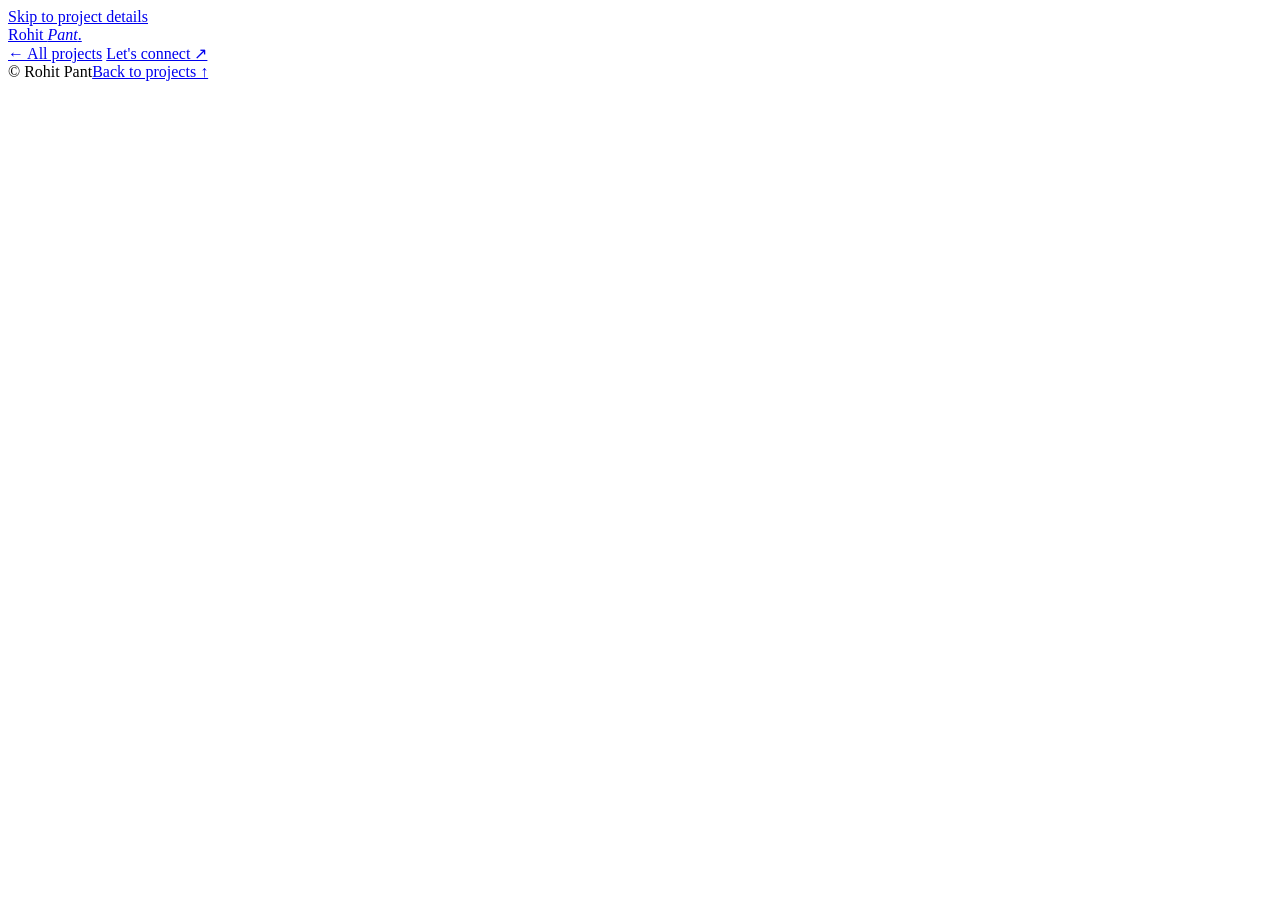
==== case-study.html @ 544d3b94 "Add dedicated query-parameter portfolio case study page" ====
<!doctype html>
<html lang="en">
<head>
  <meta charset="utf-8">
  <meta name="viewport" content="width=device-width, initial-scale=1, viewport-fit=cover">
  <meta name="theme-color" content="#080d12">
  <meta name="description" id="pageDescription" content="Technical case studies of real React, realtime communication, and Playwright web QA projects by Rohit Pant.">
  <meta property="og:title" id="ogTitle" content="Project Case Study | Rohit Pant">
  <meta property="og:description" id="ogDescription" content="A closer look at the challenges, architecture, implementation and engineering decisions behind a real project.">
  <meta property="og:type" content="article">
  <title>Project Case Study | Rohit Pant</title>
  <link rel="preconnect" href="https://fonts.googleapis.com">
  <link rel="preconnect" href="https://fonts.gstatic.com" crossorigin>
  <link href="https://fonts.googleapis.com/css2?family=Inter:wght@400;500;600;700;800&family=Instrument+Serif:ital@0;1&display=swap" rel="stylesheet">
  <link rel="stylesheet" href="assets/case-study.css">
  <script src="assets/case-study.js" defer></script>
</head>
<body>
  <a class="skip-link" href="#main">Skip to project details</a>
  <header class="site-nav">
    <div class="container nav-inner">
      <a class="wordmark" href="index.html#home" aria-label="Rohit Pant — homepage">Rohit <em>Pant</em><span class="mark-dot">.</span></a>
      <nav aria-label="Case study navigation">
        <a href="index.html#work">← All projects</a>
        <a class="nav-contact" href="index.html#contact">Let's connect ↗</a>
      </nav>
    </div>
  </header>
  <main id="main">
    <div class="container">
      <div id="notFound" class="not-found" hidden>
        <p class="eyebrow">CASE STUDY / NOT FOUND</p>
        <h1>Project not found<span class="accent">.</span></h1>
        <p>Choose a verified case study below, or return to the portfolio.</p>
        <div class="not-found-links">
          <a href="case-study.html?project=eventhive">EventHive ↗</a>
          <a href="case-study.html?project=vaani">Vaani ↗</a>
          <a href="case-study.html?project=argus">Argus ↗</a>
        </div>
      </div>
      <div id="caseContent" hidden>
        <div class="breadcrumbs"><a href="index.html#work">Selected work</a><span>/</span><span id="crumbName"></span></div>
        <section class="case-hero" aria-labelledby="caseTitle">
          <div class="hero-main">
            <p class="eyebrow"><span class="eyebrow-line"></span> <span id="caseCategory"></span> <span class="eyebrow-slash">/</span> INDEPENDENT PROJECT</p>
            <h1 id="caseTitle"></h1>
            <p class="hero-tagline" id="caseTagline"></p>
            <p class="hero-desc" id="caseIntro"></p>
            <div id="heroLinks" class="hero-actions"></div>
          </div>
          <aside class="hero-facts" aria-label="Project summary">
            <div><span>MY ROLE</span><strong id="factRole"></strong></div>
            <div><span>MAIN FOCUS</span><strong id="factFocus"></strong></div>
            <div><span>TECH STACK</span><div id="factStack" class="stack-list"></div></div>
          </aside>
        </section>
        <figure class="hero-preview">
          <div class="preview-top"><span class="preview-lights" aria-hidden="true"><i></i><i></i><i></i></span><span id="previewUrl"></span><span>ACTUAL PROJECT IMAGE</span></div>
          <img id="caseImage" alt="" width="1400" height="780" decoding="async">
          <div id="caseImageFallback" class="screenshot-fallback" hidden>Project image couldn't be loaded. The project details below are still available.</div>
          <figcaption id="imageCaption"></figcaption>
        </figure>
        <div class="case-layout">
          <aside class="section-index" aria-label="On this page">
            <p>IN THIS CASE STUDY</p>
            <a href="#overview">01 / Overview</a>
            <a href="#responsibilities">02 / My contribution</a>
            <a href="#architecture">03 / System architecture</a>
            <a href="#userflow">04 / User flow</a>
            <a href="#decisions">05 / Engineering decisions</a>
            <a href="#quality">06 / Quality &amp; constraints</a>
            <a href="#outcome">07 / Outcome</a>
          </aside>
          <div class="case-body">
            <section class="case-section" id="overview">
              <p class="section-label">01 / PROJECT OVERVIEW</p>
              <h2>The problem <em>and purpose.</em></h2>
              <div class="split-copy">
                <div><h3>The challenge</h3><p id="caseChallenge"></p></div>
                <div><h3>The goal</h3><p id="caseGoal"></p></div>
              </div>
            </section>
            <section class="case-section" id="responsibilities">
              <p class="section-label">02 / MY CONTRIBUTION</p>
              <h2>What I <em>actually built.</em></h2>
              <p class="section-intro" id="contribIntro"></p>
              <div id="contribCards" class="feature-grid"></div>
            </section>
            <section class="case-section" id="architecture">
              <p class="section-label">03 / ARCHITECTURE</p>
              <h2>How the <em>pieces connect.</em></h2>
              <p class="section-intro" id="architectureIntro"></p>
              <figure class="diagram-panel" aria-labelledby="architectureHeading">
                <div class="diagram-head"><span class="diagram-chip">SYSTEM MAP</span><strong id="architectureHeading"></strong></div>
                <ol id="architectureFlow" class="diagram-flow"></ol>
                <figcaption id="architectureNote"></figcaption>
              </figure>
            </section>
            <section class="case-section" id="userflow">
              <p class="section-label">04 / USER FLOW</p>
              <h2>From action <em>to result.</em></h2>
              <p class="section-intro" id="journeyIntro"></p>
              <figure class="diagram-panel diagram-panel-alt" aria-labelledby="journeyHeading">
                <div class="diagram-head"><span class="diagram-chip">INTERACTION FLOW</span><strong id="journeyHeading"></strong></div>
                <ol id="journeyFlow" class="diagram-flow"></ol>
                <figcaption id="journeyNote"></figcaption>
              </figure>
            </section>
            <section class="case-section" id="decisions">
              <p class="section-label">05 / ENGINEERING DECISIONS</p>
              <h2>Why I chose <em>this approach.</em></h2>
              <div id="decisionsList" class="decision-list"></div>
            </section>
            <section class="case-section" id="quality">
              <p class="section-label">06 / QUALITY &amp; CONSTRAINTS</p>
              <h2>Beyond the <em>happy path.</em></h2>
              <div class="split-copy">
                <div><h3>Reliability and testing</h3><ul id="qualityList" class="detail-list"></ul></div>
                <div><h3>Scope and limitations</h3><ul id="limitsList" class="detail-list"></ul></div>
              </div>
            </section>
            <section class="case-section" id="outcome">
              <p class="section-label">07 / THE OUTCOME</p>
              <h2>What this project <em>demonstrates.</em></h2>
              <p class="section-intro" id="caseOutcome"></p>
              <p class="evidence-note">These are implementation details and technical learnings, not invented business impact metrics. Production results and scale are not claimed without verified measurements.</p>
            </section>
          </div>
        </div>
        <section class="next-project" aria-label="Explore another project">
          <p class="eyebrow">KEEP EXPLORING</p>
          <p>More work, more context.</p>
          <div id="moreProjects" class="more-projects"></div>
        </section>
      </div>
      <noscript><div class="not-found"><h1>JavaScript required for this case study</h1><p>Visit the <a href="index.html#work">Projects section</a> to explore the live applications.</p></div></noscript>
    </div>
  </main>
  <footer class="site-footer"><div class="container footer-inner"><span>© <span id="year"></span> Rohit Pant</span><a href="index.html#work">Back to projects ↑</a></div></footer>
</body>
</html>
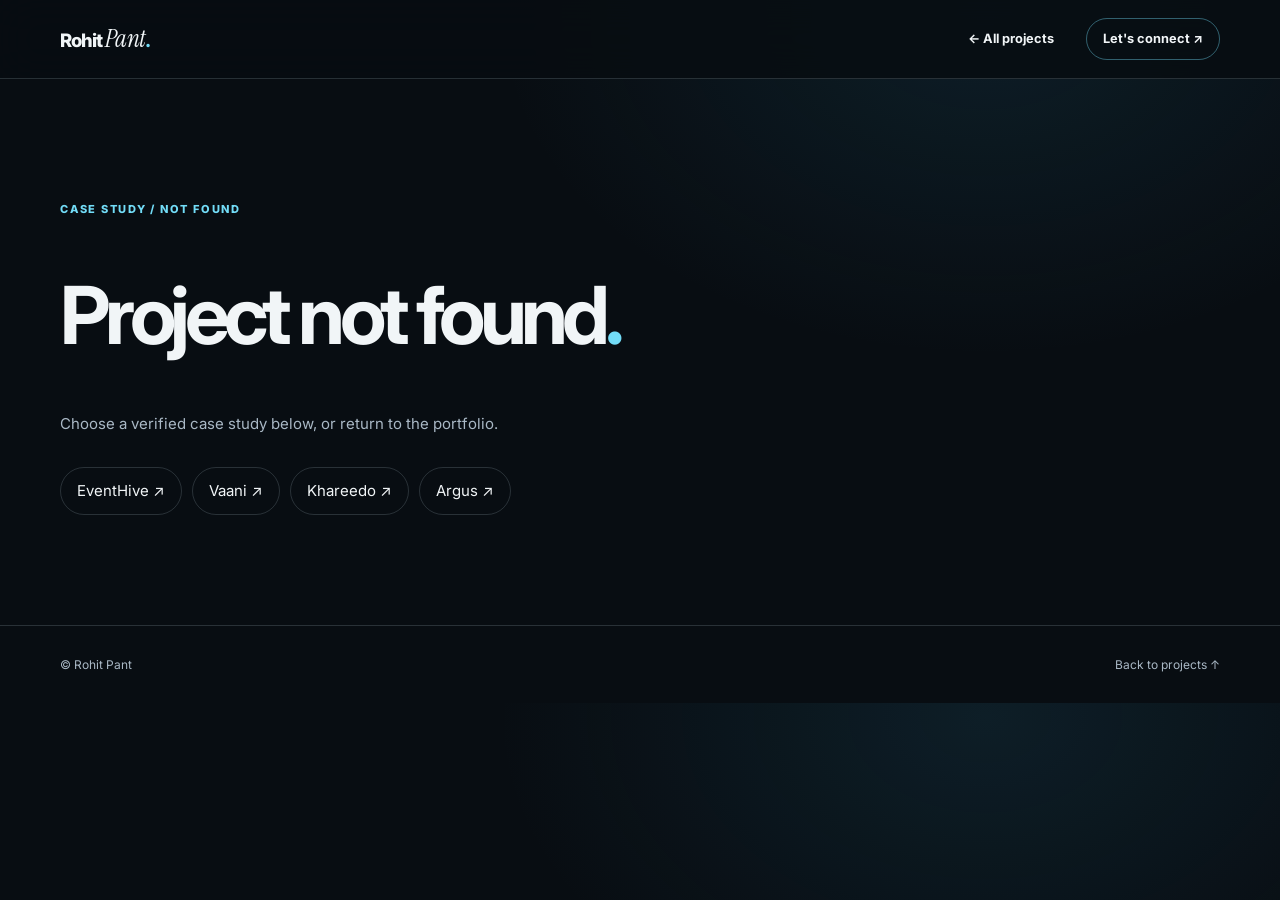
==== commit ce37e695: "Show Khareedo in case-study navigation and label illustrations accurately" ====
--- a/case-study.html
+++ b/case-study.html
@@ -4,7 +4,7 @@
   <meta charset="utf-8">
   <meta name="viewport" content="width=device-width, initial-scale=1, viewport-fit=cover">
   <meta name="theme-color" content="#080d12">
-  <meta name="description" id="pageDescription" content="Technical case studies of real React, realtime communication, and Playwright web QA projects by Rohit Pant.">
+  <meta name="description" id="pageDescription" content="Engineering case studies covering React e-commerce, event management, realtime communication and Playwright testing by Rohit Pant.">
   <meta property="og:title" id="ogTitle" content="Project Case Study | Rohit Pant">
   <meta property="og:description" id="ogDescription" content="A closer look at the challenges, architecture, implementation and engineering decisions behind a real project.">
   <meta property="og:type" content="article">
@@ -35,6 +35,7 @@
         <div class="not-found-links">
           <a href="case-study.html?project=eventhive">EventHive ↗</a>
           <a href="case-study.html?project=vaani">Vaani ↗</a>
+          <a href="case-study.html?project=khareedo">Khareedo ↗</a>
           <a href="case-study.html?project=argus">Argus ↗</a>
         </div>
       </div>
@@ -55,7 +56,7 @@
           </aside>
         </section>
         <figure class="hero-preview">
-          <div class="preview-top"><span class="preview-lights" aria-hidden="true"><i></i><i></i><i></i></span><span id="previewUrl"></span><span>ACTUAL PROJECT IMAGE</span></div>
+          <div class="preview-top"><span class="preview-lights" aria-hidden="true"><i></i><i></i><i></i></span><span id="previewUrl"></span><span id="imageKind">PROJECT VISUAL</span></div>
           <img id="caseImage" alt="" width="1400" height="780" decoding="async">
           <div id="caseImageFallback" class="screenshot-fallback" hidden>Project image couldn't be loaded. The project details below are still available.</div>
           <figcaption id="imageCaption"></figcaption>
--- a/assets/case-study.css
+++ b/assets/case-study.css
@@ -0,0 +1,110 @@
+:root{color-scheme:dark;--bg:#080d12;--surface:#101923;--surface2:#15212c;--text:#f1f5f7;--muted:#a9b8c5;--line:rgba(199,222,237,.17);--cyan:#72dcf7;--amber:#f3ae77;--wrap:1160px;--radius:20px}
+*{box-sizing:border-box}
+html{scroll-behavior:smooth;scroll-padding-top:90px}
+body{margin:0;min-width:320px;background:radial-gradient(ellipse at 77% 2%,rgba(41,119,150,.16),transparent 35%),var(--bg);color:var(--text);font:400 15px/1.75 Inter,system-ui,sans-serif;-webkit-font-smoothing:antialiased}
+a{color:inherit;text-decoration:none}
+a:hover{color:var(--cyan)}
+a:focus-visible{outline:2px solid var(--cyan);outline-offset:5px}
+.container{width:min(var(--wrap),calc(100% - 64px));margin-inline:auto}
+[hidden]{display:none!important}
+.skip-link{position:absolute;left:16px;top:-90px;padding:12px 20px;background:#fff;color:#081018;z-index:999}
+.skip-link:focus{top:12px}
+.site-nav{position:sticky;top:0;z-index:20;background:rgba(8,13,18,.87);backdrop-filter:blur(20px);border-bottom:1px solid var(--line)}
+.nav-inner{display:flex;justify-content:space-between;align-items:center;min-height:78px;gap:16px}
+.wordmark{font-size:1.16rem;font-weight:800;letter-spacing:-.055em;white-space:nowrap}
+.wordmark em{font:italic 1.37em 'Instrument Serif',Georgia,serif;letter-spacing:-.025em}
+.mark-dot,.accent{color:var(--cyan)}
+.site-nav nav{display:flex;align-items:center;gap:32px;font-size:.8rem;font-weight:700}
+.nav-contact{padding:9px 16px;border:1px solid rgba(114,220,247,.4);border-radius:30px}
+.breadcrumbs{display:flex;align-items:center;gap:12px;margin:32px 0 18px;font-size:.73rem;color:var(--muted)}
+.breadcrumbs span:nth-child(2){color:var(--cyan)}
+.case-hero{display:grid;grid-template-columns:1.5fr .62fr;gap:70px;align-items:end;padding:40px 0 58px}
+.eyebrow,.section-label{font-size:.69rem;letter-spacing:.16em;font-weight:800;color:var(--cyan);text-transform:uppercase}
+.eyebrow-line{display:inline-block;vertical-align:middle;height:1px;width:26px;background:var(--cyan);margin-right:8px}
+.eyebrow-slash{color:var(--muted);padding:0 5px}
+.case-hero h1{font-size:clamp(4rem,10vw,8.6rem);font-weight:800;line-height:.99;letter-spacing:-.085em;margin:27px 0 18px;overflow-wrap:anywhere}
+.hero-tagline{font:italic clamp(1.85rem,3vw,2.85rem)/1.15 'Instrument Serif',Georgia,serif;color:var(--amber);max-width:740px;margin:0 0 19px}
+.hero-desc{max-width:710px;color:var(--muted);font-size:1rem;line-height:1.9;margin:0}
+.hero-actions{display:flex;flex-wrap:wrap;gap:10px;margin-top:32px}
+.action{display:inline-flex;align-items:center;justify-content:center;border:1px solid rgba(209,229,239,.28);border-radius:999px;min-height:44px;padding:10px 20px;font-weight:750;font-size:.75rem;transition:background .2s,color .2s,border-color .2s}
+.action-primary{background:var(--text);color:var(--bg)}
+.action-primary:hover{background:var(--cyan);color:var(--bg)}
+.action-outline:hover{border-color:var(--cyan)}
+.hero-facts{border-left:1px solid var(--line);padding-left:32px;display:grid;gap:22px}
+.hero-facts>div{display:grid;gap:8px}
+.hero-facts span:not(.stack-list span){font-size:.64rem;letter-spacing:.14em;color:#93a6b2;font-weight:800}
+.hero-facts strong{font-size:.86rem;font-weight:600;line-height:1.65}
+.stack-list{display:flex;flex-wrap:wrap;gap:6px}
+.stack-list span{border:1px solid var(--line);background:rgba(114,220,247,.065);border-radius:100px;padding:5px 10px;font-size:.66rem;color:#dbe9ed}
+.hero-preview{border:1px solid rgba(114,220,247,.23);background:#10171e;border-radius:22px;margin:0;overflow:hidden;box-shadow:0 26px 80px rgba(0,0,0,.34)}
+.preview-top{min-height:47px;display:flex;gap:15px;align-items:center;justify-content:space-between;padding:0 19px;background:#121c24;border-bottom:1px solid var(--line);color:var(--muted);font-size:.64rem;letter-spacing:.07em}
+.preview-lights{display:flex;gap:5px;flex:none}
+.preview-lights i{width:8px;height:8px;border-radius:50%;background:#e6a07e}
+.preview-lights i:nth-child(2){background:#e8d17c}
+.preview-lights i:nth-child(3){background:#7ec7a8}
+.preview-top>span:last-child{font-size:.59rem;color:var(--cyan)}
+.hero-preview img{display:block;width:100%;height:auto;max-height:640px;object-fit:contain;object-position:center;background:#0c1218}
+.screenshot-fallback{padding:95px 20px;text-align:center;color:var(--muted)}
+.hero-preview figcaption{border-top:1px solid var(--line);padding:10px 20px;font-size:.66rem;color:var(--muted)}
+.case-layout{display:grid;grid-template-columns:220px minmax(0,1fr);gap:72px;margin-top:85px}
+.section-index{position:sticky;top:108px;align-self:start;display:grid;gap:4px;padding:7px 0 0}
+.section-index p{font-size:.63rem;letter-spacing:.15em;font-weight:800;color:var(--cyan);margin:0 0 15px}
+.section-index a{font-size:.75rem;color:var(--muted);padding:7px 0}
+.section-index a:hover{color:#fff}
+.case-body{min-width:0}
+.case-section{padding:0 0 72px;margin:0 0 72px;border-bottom:1px solid var(--line);scroll-margin-top:100px}
+.case-section:last-child{border-bottom:0}
+.section-label{margin:0 0 17px}
+.case-section h2{font-size:clamp(2.3rem,5vw,4.4rem);font-weight:760;line-height:1.12;letter-spacing:-.065em;margin:0 0 33px}
+.case-section h2 em{font:italic 1.13em/.95 'Instrument Serif',Georgia,serif;letter-spacing:-.04em;color:var(--amber);font-weight:400}
+.case-section h3{font-size:.93rem;margin:0 0 11px;font-weight:750}
+.case-section p{overflow-wrap:break-word}
+.split-copy{display:grid;grid-template-columns:1fr 1fr;gap:32px}
+.split-copy p,.section-intro{color:var(--muted);line-height:1.85;margin:0}
+.section-intro{max-width:800px;margin-bottom:27px!important}
+.feature-grid{display:grid;grid-template-columns:1fr 1fr;gap:12px}
+.feature-card{padding:24px;border-radius:15px;border:1px solid var(--line);background:linear-gradient(140deg,rgba(72,132,157,.09),rgba(255,255,255,.025))}
+.feature-card .num{font-size:.72rem;color:var(--cyan);font-weight:850;letter-spacing:.1em}
+.feature-card h3{margin:18px 0 7px}
+.feature-card p{margin:0;color:var(--muted);font-size:.82rem}
+.diagram-panel{margin:0;padding:27px;background:linear-gradient(155deg,#111f2a,#0e171e);border:1px solid rgba(114,220,247,.26);border-radius:20px;overflow:hidden}
+.diagram-panel-alt{background:linear-gradient(155deg,#191b23,#111922);border-color:rgba(243,174,119,.26)}
+.diagram-head{display:flex;justify-content:space-between;align-items:center;flex-wrap:wrap;gap:8px;margin-bottom:29px}
+.diagram-head strong{font-size:.88rem}
+.diagram-chip{font-size:.61rem;color:#071018;background:var(--cyan);font-weight:850;padding:5px 9px;border-radius:5px;letter-spacing:.08em}
+.diagram-panel-alt .diagram-chip{background:var(--amber)}
+.diagram-flow{display:flex;align-items:stretch;list-style:none;margin:0;padding:0;gap:0}
+.diagram-flow li{min-width:0;flex:1;position:relative;display:flex;align-items:stretch}
+.flow-node{width:100%;border:1px solid rgba(114,220,247,.29);background:#152733;border-radius:12px;padding:18px 12px;display:flex;flex-direction:column;min-height:138px;justify-content:center;gap:8px}
+.diagram-panel-alt .flow-node{border-color:rgba(243,174,119,.27);background:#272027}
+.flow-node .step{font-weight:850;color:var(--cyan);font-size:.62rem}
+.diagram-panel-alt .flow-node .step{color:var(--amber)}
+.flow-node strong{line-height:1.4;font-size:.8rem}
+.flow-node small{color:var(--muted);line-height:1.5;font-size:.65rem}
+.flow-arrow{flex:none;display:grid;place-items:center;width:25px;font-size:1.05rem;color:var(--cyan);font-weight:900}
+.diagram-panel-alt .flow-arrow{color:var(--amber)}
+.diagram-panel figcaption{color:var(--muted);font-size:.74rem;line-height:1.7;margin-top:22px;padding-top:15px;border-top:1px solid var(--line)}
+.decision-list{display:grid;gap:12px}
+.decision{display:grid;grid-template-columns:135px minmax(0,1fr);gap:22px;border:1px solid var(--line);border-radius:14px;padding:22px}
+.decision .tag{font-size:.68rem;color:var(--cyan);font-weight:800;letter-spacing:.07em}
+.decision p{margin:0;color:var(--muted);font-size:.84rem}
+.detail-list{padding:0;margin:0;list-style:none;display:grid;gap:12px}
+.detail-list li{position:relative;color:var(--muted);padding-left:19px;font-size:.84rem}
+.detail-list li::before{content:'↗';color:var(--cyan);position:absolute;left:0;font-size:.74rem}
+.evidence-note{margin:24px 0 0;border-left:2px solid var(--amber);padding:11px 16px;font-size:.76rem;color:var(--muted);background:rgba(243,174,119,.05)}
+.next-project{padding:44px 0 85px}
+.next-project>p:nth-child(2){font:italic clamp(2.4rem,5vw,4.5rem)/1.1 'Instrument Serif',Georgia,serif;margin:15px 0 31px}
+.more-projects{display:grid;grid-template-columns:1fr 1fr;gap:13px}
+.more-projects a{display:flex;justify-content:space-between;align-items:center;padding:26px 28px;border:1px solid var(--line);border-radius:15px;font-size:1.3rem;font-weight:750;letter-spacing:-.04em;background:rgba(255,255,255,.018)}
+.more-projects a span{font-size:1.1rem;color:var(--cyan)}
+.more-projects a:hover{border-color:var(--cyan);background:rgba(114,220,247,.06)}
+.site-footer{border-top:1px solid var(--line)}
+.footer-inner{display:flex;justify-content:space-between;gap:20px;align-items:center;padding:28px 0;color:var(--muted);font-size:.75rem}
+.not-found{min-height:60vh;padding:110px 0}
+.not-found h1{font-size:clamp(2.7rem,7vw,5rem);line-height:1.05;letter-spacing:-.07em}
+.not-found>p:not(.eyebrow){color:var(--muted)}
+.not-found-links{display:flex;flex-wrap:wrap;gap:10px;margin-top:30px}
+.not-found-links a{border:1px solid var(--line);padding:10px 16px;border-radius:50px}
+@media(max-width:1000px){.case-layout{grid-template-columns:170px minmax(0,1fr);gap:30px}.case-hero{grid-template-columns:1.4fr .7fr;gap:32px}.diagram-flow{flex-direction:column;gap:0}.diagram-flow li{display:flex;flex-direction:column;align-items:stretch}.flow-node{min-height:0}.flow-arrow{width:100%;height:31px;transform:rotate(90deg)}}
+@media(max-width:720px){.container{width:calc(100% - 36px)}.nav-inner{min-height:67px}.nav-contact{display:none}.case-hero{grid-template-columns:1fr;gap:30px;padding:18px 0 36px}.case-hero h1{font-size:clamp(3.4rem,16vw,6rem)}.hero-facts{border-left:0;border-top:1px solid var(--line);padding:22px 0 0;grid-template-columns:1fr 1fr}.hero-facts>div:last-child{grid-column:1/-1}.hero-preview{border-radius:12px}.preview-top{padding:0 11px}.preview-top>span:last-child{display:none}.case-layout{grid-template-columns:1fr;gap:30px;margin-top:56px}.section-index{position:static;display:flex;flex-wrap:nowrap;overflow:auto;gap:20px;padding:0 0 18px;border-bottom:1px solid var(--line);scrollbar-width:thin}.section-index p{display:none}.section-index a{white-space:nowrap}.case-section{padding-bottom:54px;margin-bottom:54px}.split-copy,.feature-grid,.more-projects{grid-template-columns:1fr}.decision{grid-template-columns:1fr;gap:10px}.case-section h2{margin-bottom:24px}.diagram-panel{padding:16px}.footer-inner{font-size:.67rem}}
+@media(prefers-reduced-motion:reduce){html{scroll-behavior:auto}*{animation:none!important;transition:none!important}}
